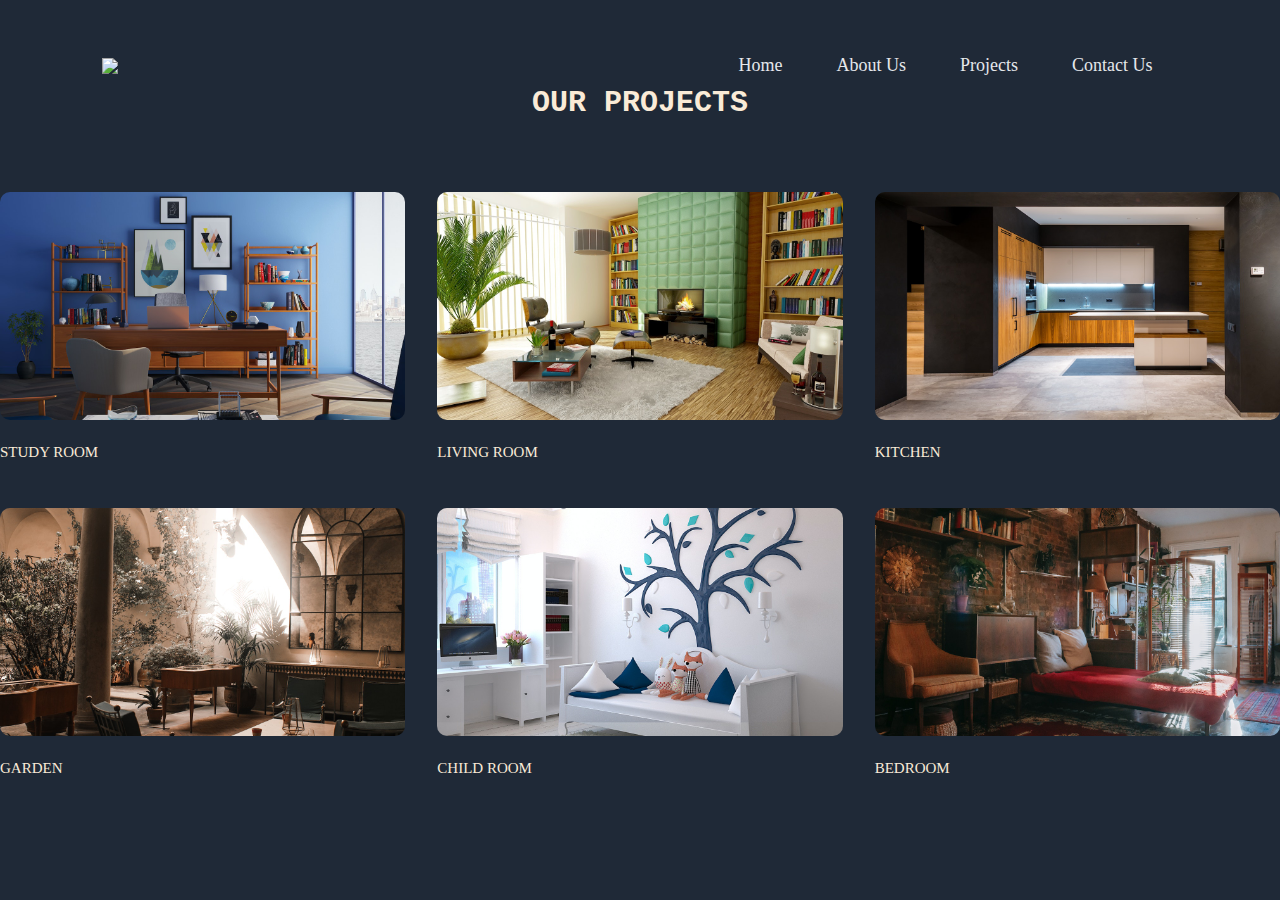
==== pages/projects.html @ 726782d7 "added some features" ====
<!DOCTYPE html>
<html lang="en">
<head>
    <meta charset="UTF-8">
    <meta http-equiv="X-UA-Compatible" content="IE=edge">
    <meta name="viewport" content="width=device-width, initial-scale=1.0">
    <title>PROJECTS</title>
    <link rel="stylesheet" href="../css/pages.css">
    <link rel="stylesheet" href="https://fonts.googleapis.com/css2?family=Material+Symbols+Outlined:opsz,wght,FILL,GRAD@48,400,0,0" />
</head>
<body>
    <div class="hero">
        <nav>
            <img src="../img/logo.png" class="logo"></img>
            <ul>
                <li><a href="../index.html" target="_blank">Home</a></li>
                <li><a href="aboutUs.html" target="_blank">About Us</a></li>
                <li><a href="projects.html" target="_blank">Projects</a></li>
                <li><a href="contactUs.html" target="_blank">Contact Us</a></li>
                
            </ul>
        </nav>

        <!--Projects page started-->
        <section class="projects" id="projects">
            <div class="center">
                <h2>OUR PROJECTS</h2>
                
            </div>

            <div class="projects-content">
                <div class="row">
                    <img src="../img/firstProject.jpg" alt="projects">
                        <p>STUDY ROOM</p>
                               
                </div>

                <div class="row">
                    <img src="../img/secondProject.jpg" alt="projects">
                        <p>LIVING ROOM</p>
                                
                </div>

                <div class="row">
                    <img src="../img/thirdProject.jpg" alt="projects">
                        <p>KITCHEN</p>
                               
                </div>

                <div class="row">
                    <img src="../img/fourthProject.jpg" alt="projects">
                        <p>GARDEN</p>
                                
                </div>

                <div class="row">
                    <img src="../img/fifthProject.jpg" alt="projects">
                        <p>CHILD ROOM</p>
                                
                </div>

                <div class="row">
                    <img src="../img/sixthProject.jpg" alt="projects">
                        <p>BEDROOM</p>
                                
                </div>
                
                
               <!-- <div class="row">
                    <span class="material-symbols-outlined">
                        architecture
                        </span>
                        <h3>Web Development</h3>
                        <p>si sed nesciunt, rem vero rerum consequatur dolores enim facere quos.</p>
                </div>

                <div class="row">
                    <span class="material-symbols-outlined">
                        architecture
                        </span>
                        <h3>Web Development</h3>
                        <p>si sed nesciunt, rem vero rerum consequatur dolores enim facere quos.</p>
                </div>

                <div class="row">
                    <span class="material-symbols-outlined">
                        architecture
                        </span>
                        <h3>Web Development</h3>
                        <p>si sed nesciunt, rem vero rerum consequatur dolores enim facere quos.</p>
                </div>

                <div class="row">
                    <span class="material-symbols-outlined">
                        architecture
                        </span>
                        <h3>Web Development</h3>
                        <p>si sed nesciunt, rem vero rerum consequatur dolores enim facere quos.</p>
                </div>

                <div class="row">
                    <span class="material-symbols-outlined">
                        architecture
                        </span>
                        <h3>Web Development</h3>
                        <p>si sed nesciunt, rem vero rerum consequatur dolores enim facere quos.</p>
                </div>
            </div>-->
        </section>






    </div>  
</body>
</html>
---- css/pages.css ----
@font-face {
    font-family:"Roboto" ;
    src: url(Roboto/Roboto-Black.ttf) format("truetype");
}


*
{
    margin: 0;
    padding: 0;
    font-family: "Roboto";
    box-sizing: border-box;
    
}

/*First page started*/
.hero
{
  height: 100vh;
  width: 100%;
  background-color: #1F2937;
  background-size: cover;
  background-position: center;

}

nav
{
  display: flex;
  align-items: center;
  justify-content: space-between;
  padding-top: 45px;
  padding-left: 8%;
  padding-right: 8%;

}

.logo
{
  width: 150px;
  cursor: pointer;
}

nav ul li 
{
  list-style-type: none;
  display: inline-block;
  padding: 10px 25px;

}

nav ul li a
{
  color: #E5E7EB;
  text-decoration: none;
  font-size: 18px;
  
}

nav ul li a:hover
{
  color: #FFBD59;
}

/*First page ended*/
/*second part started*/
.about img{
    height: auto;
    width: 300px;
    border-radius: 10px;
    
}

.about-text
{
    width: 550px;
}

.main
{
    width: 1130px;
    max-width: 75%;
    margin: 0 auto;
    display: flex;
    align-items: center;
    justify-content: space-between;
}

.about-text h1
{
    color: aliceblue;
    font-size: 70px;
    text-transform: capitalize;
    margin-bottom: 20px ;
    

}
span
{
    color: #FFBD59;
}

.about-text p
{
    color: #E5E7EB;
    letter-spacing: 1px;
   line-height: 20px;
}

/*--------------Projects Page is started------------------*/

.projects
{
   
    background-color: #1F2937;
}

.center
{
    text-align: center;
}

.center h2
{
    font-size: 30px;
    margin-bottom: 15px;
    font-family:'Courier New', Courier, monospace;
    color: antiquewhite;
    
}

.projects-content
{
    display: grid;
    grid-template-columns: repeat(auto-fit,minmax(370px,auto));
    grid-gap: 2rem;
    align-items: center;
    margin-top: 4.5rem;

}

.row img
{
    max-width: 100%;
    width: 500px;
    height: auto;
    border-radius: 10px;
    margin-bottom: 20px;

}

.row p
{
    margin-bottom: 15px;
    font-size: 15px;
    color: antiquewhite;
}



.row img:hover 
{
    transform: scale(1.1);
}
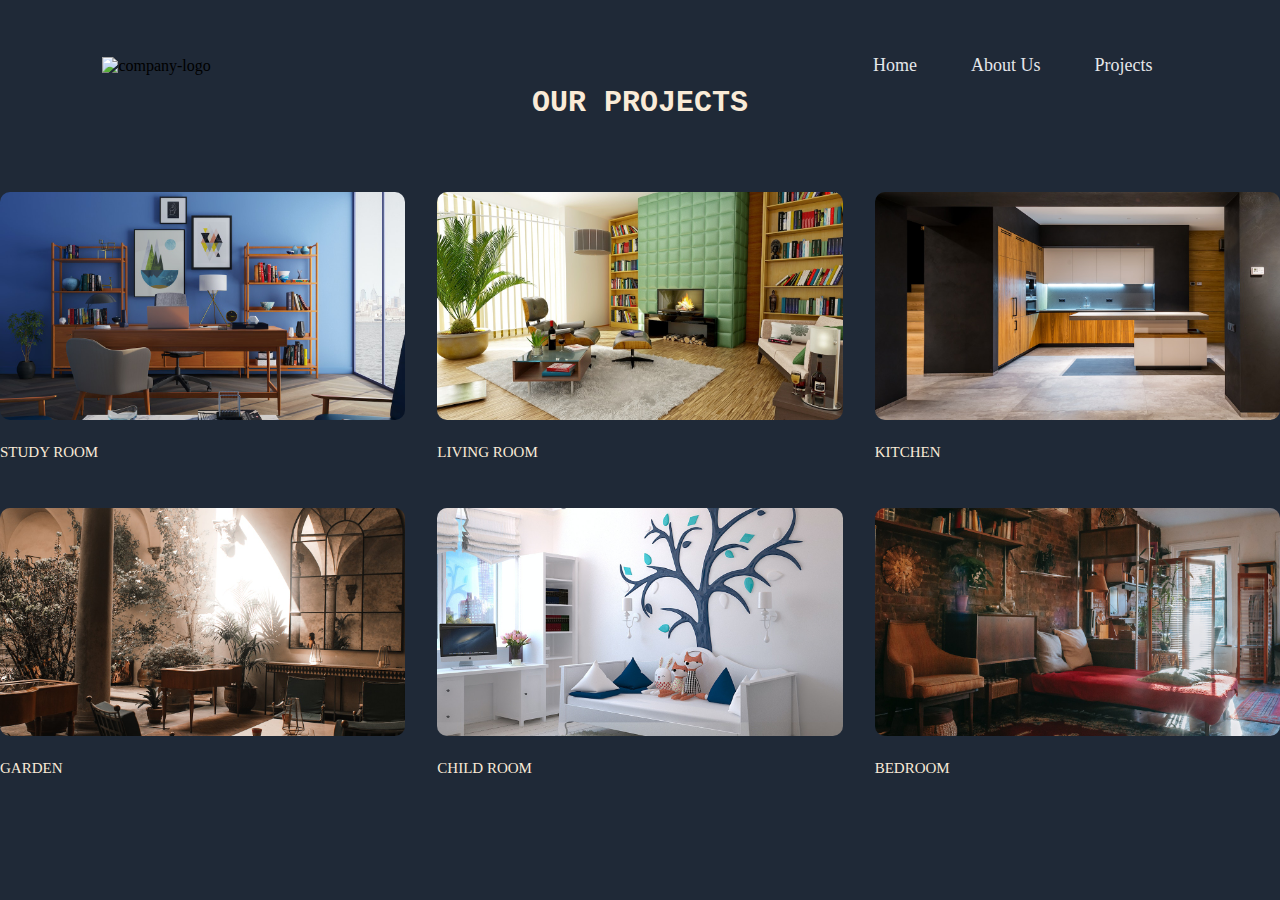
==== commit bc1e5289: "project page done" ====
--- a/pages/projects.html
+++ b/pages/projects.html
@@ -11,108 +11,51 @@
 <body>
     <div class="hero">
         <nav>
-            <img src="../img/logo.png" class="logo"></img>
+            <img src="../img/logo.png" class="logo" alt="company-logo"></img>
             <ul>
                 <li><a href="../index.html" target="_blank">Home</a></li>
                 <li><a href="aboutUs.html" target="_blank">About Us</a></li>
-                <li><a href="projects.html" target="_blank">Projects</a></li>
-                <li><a href="contactUs.html" target="_blank">Contact Us</a></li>
-                
+                <li><a href="projects.html" target="_blank">Projects</a></li>      
             </ul>
         </nav>
 
         <!--Projects page started-->
         <section class="projects" id="projects">
             <div class="center">
-                <h2>OUR PROJECTS</h2>
-                
+                <h2>OUR PROJECTS</h2>      
             </div>
 
             <div class="projects-content">
                 <div class="row">
-                    <img src="../img/firstProject.jpg" alt="projects">
-                        <p>STUDY ROOM</p>
-                               
+                    <img src="../img/firstProject.jpg" alt="study-room">
+                        <p>STUDY ROOM</p>                
                 </div>
 
                 <div class="row">
-                    <img src="../img/secondProject.jpg" alt="projects">
-                        <p>LIVING ROOM</p>
-                                
+                    <img src="../img/secondProject.jpg" alt="living-room">
+                        <p>LIVING ROOM</p>                        
                 </div>
 
                 <div class="row">
-                    <img src="../img/thirdProject.jpg" alt="projects">
-                        <p>KITCHEN</p>
-                               
+                    <img src="../img/thirdProject.jpg" alt="kitchen">
+                        <p>KITCHEN</p>                   
                 </div>
 
                 <div class="row">
-                    <img src="../img/fourthProject.jpg" alt="projects">
-                        <p>GARDEN</p>
-                                
+                    <img src="../img/fourthProject.jpg" alt="garden">
+                        <p>GARDEN</p>                   
                 </div>
 
                 <div class="row">
-                    <img src="../img/fifthProject.jpg" alt="projects">
-                        <p>CHILD ROOM</p>
-                                
+                    <img src="../img/fifthProject.jpg" alt="child-room">
+                        <p>CHILD ROOM</p>                  
                 </div>
 
                 <div class="row">
-                    <img src="../img/sixthProject.jpg" alt="projects">
-                        <p>BEDROOM</p>
-                                
-                </div>
-                
-                
-               <!-- <div class="row">
-                    <span class="material-symbols-outlined">
-                        architecture
-                        </span>
-                        <h3>Web Development</h3>
-                        <p>si sed nesciunt, rem vero rerum consequatur dolores enim facere quos.</p>
-                </div>
-
-                <div class="row">
-                    <span class="material-symbols-outlined">
-                        architecture
-                        </span>
-                        <h3>Web Development</h3>
-                        <p>si sed nesciunt, rem vero rerum consequatur dolores enim facere quos.</p>
-                </div>
-
-                <div class="row">
-                    <span class="material-symbols-outlined">
-                        architecture
-                        </span>
-                        <h3>Web Development</h3>
-                        <p>si sed nesciunt, rem vero rerum consequatur dolores enim facere quos.</p>
-                </div>
-
-                <div class="row">
-                    <span class="material-symbols-outlined">
-                        architecture
-                        </span>
-                        <h3>Web Development</h3>
-                        <p>si sed nesciunt, rem vero rerum consequatur dolores enim facere quos.</p>
-                </div>
-
-                <div class="row">
-                    <span class="material-symbols-outlined">
-                        architecture
-                        </span>
-                        <h3>Web Development</h3>
-                        <p>si sed nesciunt, rem vero rerum consequatur dolores enim facere quos.</p>
-                </div>
-            </div>-->
+                    <img src="../img/sixthProject.jpg" alt="bedroom">
+                        <p>BEDROOM</p>                    
+                </div>     
         </section>
-
-
-
-
-
-
     </div>  
 </body>
 </html>